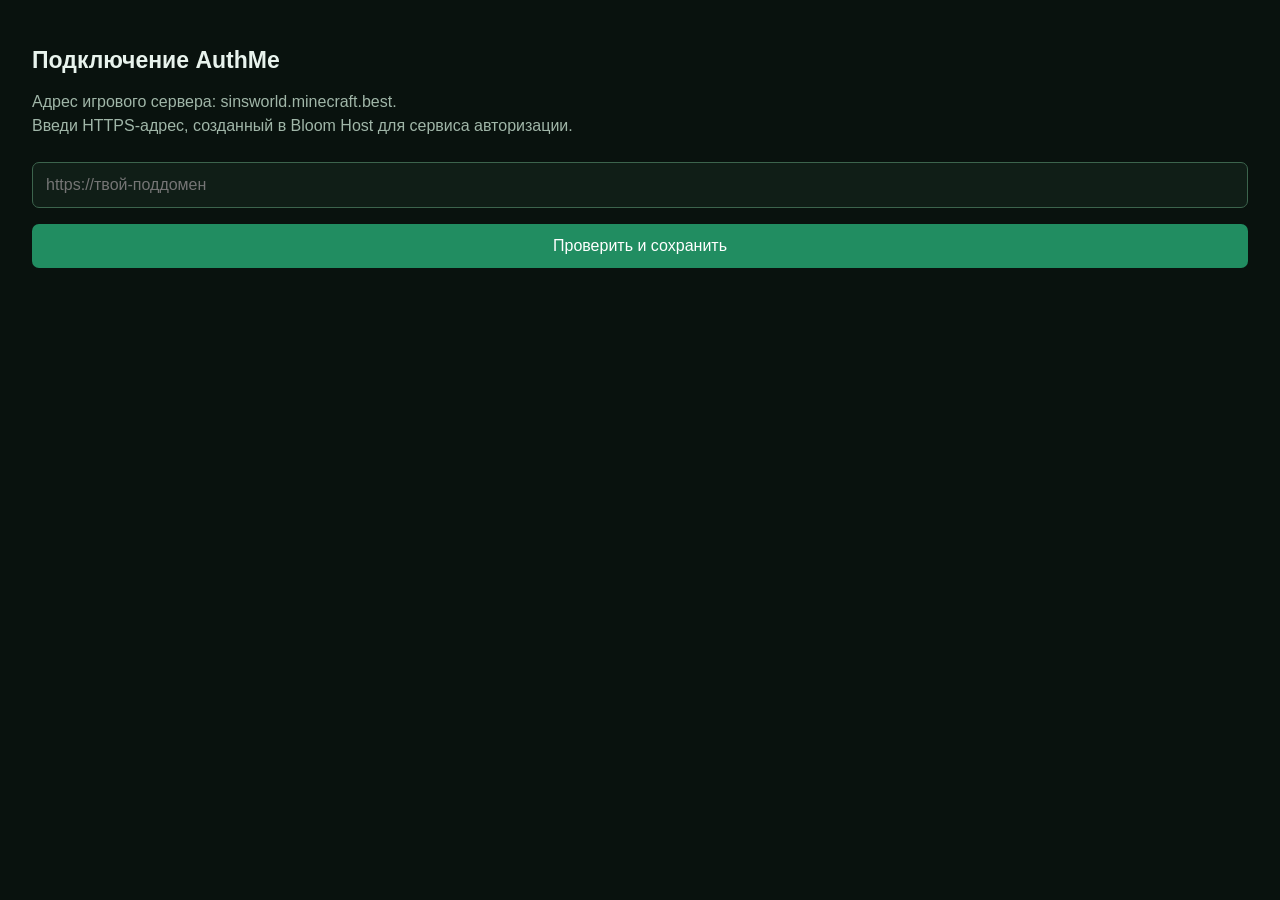
==== ui/setup-auth.html @ 8f62d2e6 "Integrate AuthMe tickets, owner setup and preview installation kit" ====
<!doctype html><html lang="ru"><head><meta charset="utf-8"><meta name="viewport" content="width=device-width,initial-scale=1"><title>Настройка авторизации</title><style>body{margin:0;background:#09120e;color:#e8f3ed;font:16px 'Segoe UI',sans-serif;padding:32px}h1{font-size:23px}p{color:#a0b6a8;line-height:1.5}input,button{box-sizing:border-box;width:100%;font:inherit;border-radius:7px;padding:13px;margin:8px 0}input{background:#101e17;color:white;border:1px solid #3c644d}button{background:#218d61;color:white;border:0;cursor:pointer}#result{white-space:pre-wrap}</style></head><body><h1>Подключение AuthMe</h1><p>Адрес игрового сервера: sinsworld.minecraft.best.<br>Введи HTTPS-адрес, созданный в Bloom Host для сервиса авторизации.</p><form id="form"><input id="url" type="url" placeholder="https://твой-поддомен" required><button id="save" disabled>Проверить и сохранить</button></form><p id="result" role="status"></p><script>window.addEventListener('pywebviewready',()=>document.getElementById('save').disabled=false);document.getElementById('form').onsubmit=async e=>{e.preventDefault();const b=document.getElementById('save');b.disabled=true;try{const r=await pywebview.api.configure(document.getElementById('url').value);document.getElementById('result').textContent=r.ok?'Готово. Закрой это окно и запусти лаунчер.':r.error;}catch{document.getElementById('result').textContent='Не удалось сохранить настройки.';}finally{b.disabled=false;}};</script></body></html>
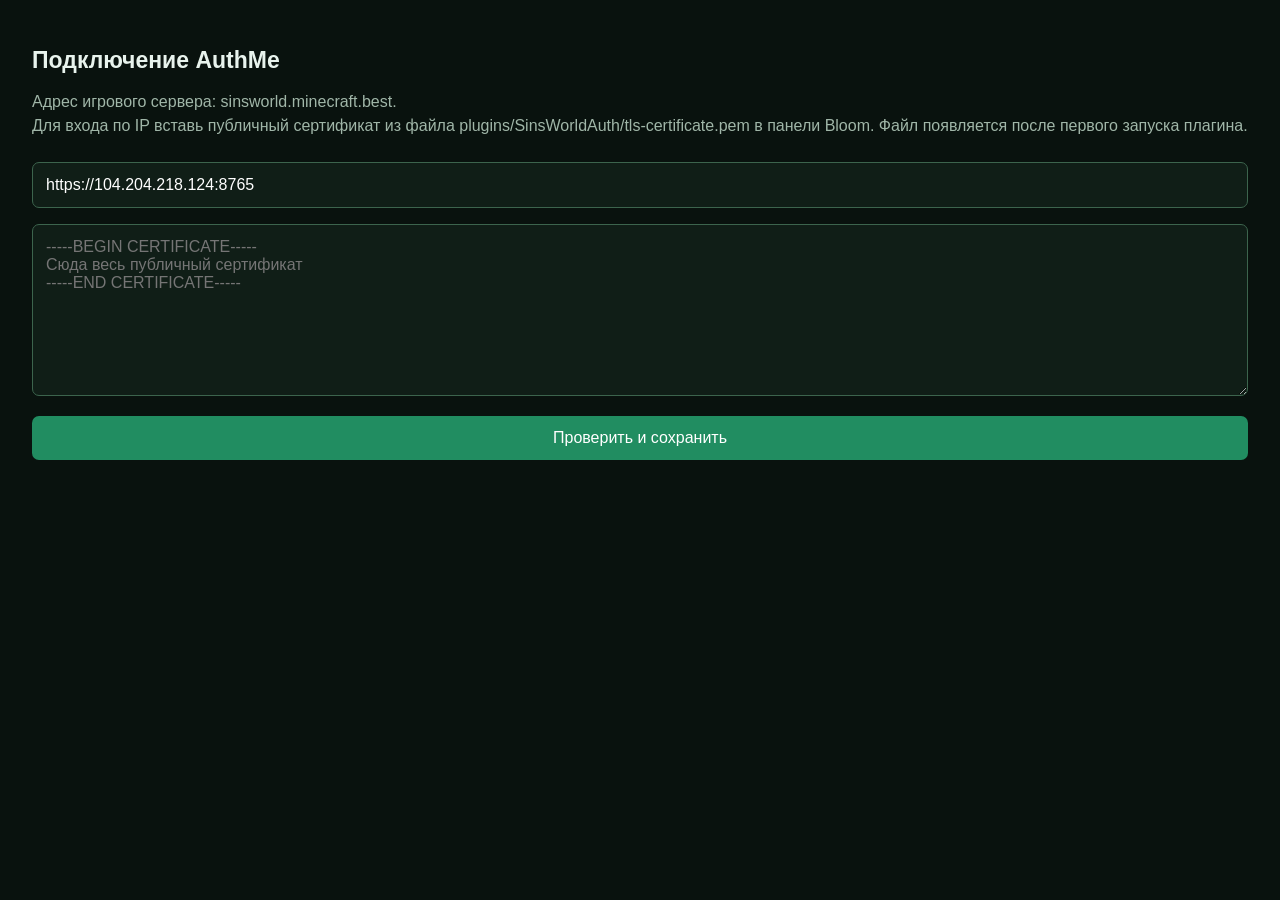
==== commit 3451dc19: "Support direct HTTPS by IP with locally generated TLS identity and explicit client trust" ====
--- a/ui/setup-auth.html
+++ b/ui/setup-auth.html
@@ -1 +1 @@
-<!doctype html><html lang="ru"><head><meta charset="utf-8"><meta name="viewport" content="width=device-width,initial-scale=1"><title>Настройка авторизации</title><style>body{margin:0;background:#09120e;color:#e8f3ed;font:16px 'Segoe UI',sans-serif;padding:32px}h1{font-size:23px}p{color:#a0b6a8;line-height:1.5}input,button{box-sizing:border-box;width:100%;font:inherit;border-radius:7px;padding:13px;margin:8px 0}input{background:#101e17;color:white;border:1px solid #3c644d}button{background:#218d61;color:white;border:0;cursor:pointer}#result{white-space:pre-wrap}</style></head><body><h1>Подключение AuthMe</h1><p>Адрес игрового сервера: sinsworld.minecraft.best.<br>Введи HTTPS-адрес, созданный в Bloom Host для сервиса авторизации.</p><form id="form"><input id="url" type="url" placeholder="https://твой-поддомен" required><button id="save" disabled>Проверить и сохранить</button></form><p id="result" role="status"></p><script>window.addEventListener('pywebviewready',()=>document.getElementById('save').disabled=false);document.getElementById('form').onsubmit=async e=>{e.preventDefault();const b=document.getElementById('save');b.disabled=true;try{const r=await pywebview.api.configure(document.getElementById('url').value);document.getElementById('result').textContent=r.ok?'Готово. Закрой это окно и запусти лаунчер.':r.error;}catch{document.getElementById('result').textContent='Не удалось сохранить настройки.';}finally{b.disabled=false;}};</script></body></html>
+<!doctype html><html lang="ru"><head><meta charset="utf-8"><meta name="viewport" content="width=device-width,initial-scale=1"><title>Настройка авторизации</title><style>body{margin:0;background:#09120e;color:#e8f3ed;font:16px 'Segoe UI',sans-serif;padding:32px}h1{font-size:23px}p{color:#a0b6a8;line-height:1.5}input,textarea,button{box-sizing:border-box;width:100%;font:inherit;border-radius:7px;padding:13px;margin:8px 0}input,textarea{background:#101e17;color:white;border:1px solid #3c644d}button{background:#218d61;color:white;border:0;cursor:pointer}#result{white-space:pre-wrap}</style></head><body><h1>Подключение AuthMe</h1><p>Адрес игрового сервера: sinsworld.minecraft.best.<br>Для входа по IP вставь публичный сертификат из файла plugins/SinsWorldAuth/tls-certificate.pem в панели Bloom. Файл появляется после первого запуска плагина.</p><form id="form"><input id="url" type="url" value="https://104.204.218.124:8765" required><textarea id="certificate" rows="8" placeholder="-----BEGIN CERTIFICATE-----&#10;Сюда весь публичный сертификат&#10;-----END CERTIFICATE-----"></textarea><button id="save" disabled>Проверить и сохранить</button></form><p id="result" role="status"></p><script>window.addEventListener('pywebviewready',()=>document.getElementById('save').disabled=false);document.getElementById('form').onsubmit=async e=>{e.preventDefault();const b=document.getElementById('save');b.disabled=true;try{const r=await pywebview.api.configure(document.getElementById('url').value,document.getElementById('certificate').value);document.getElementById('result').textContent=r.ok?'Готово. Закрой это окно и запусти лаунчер.':r.error;}catch{document.getElementById('result').textContent='Не удалось сохранить настройки.';}finally{b.disabled=false;}};</script></body></html>
